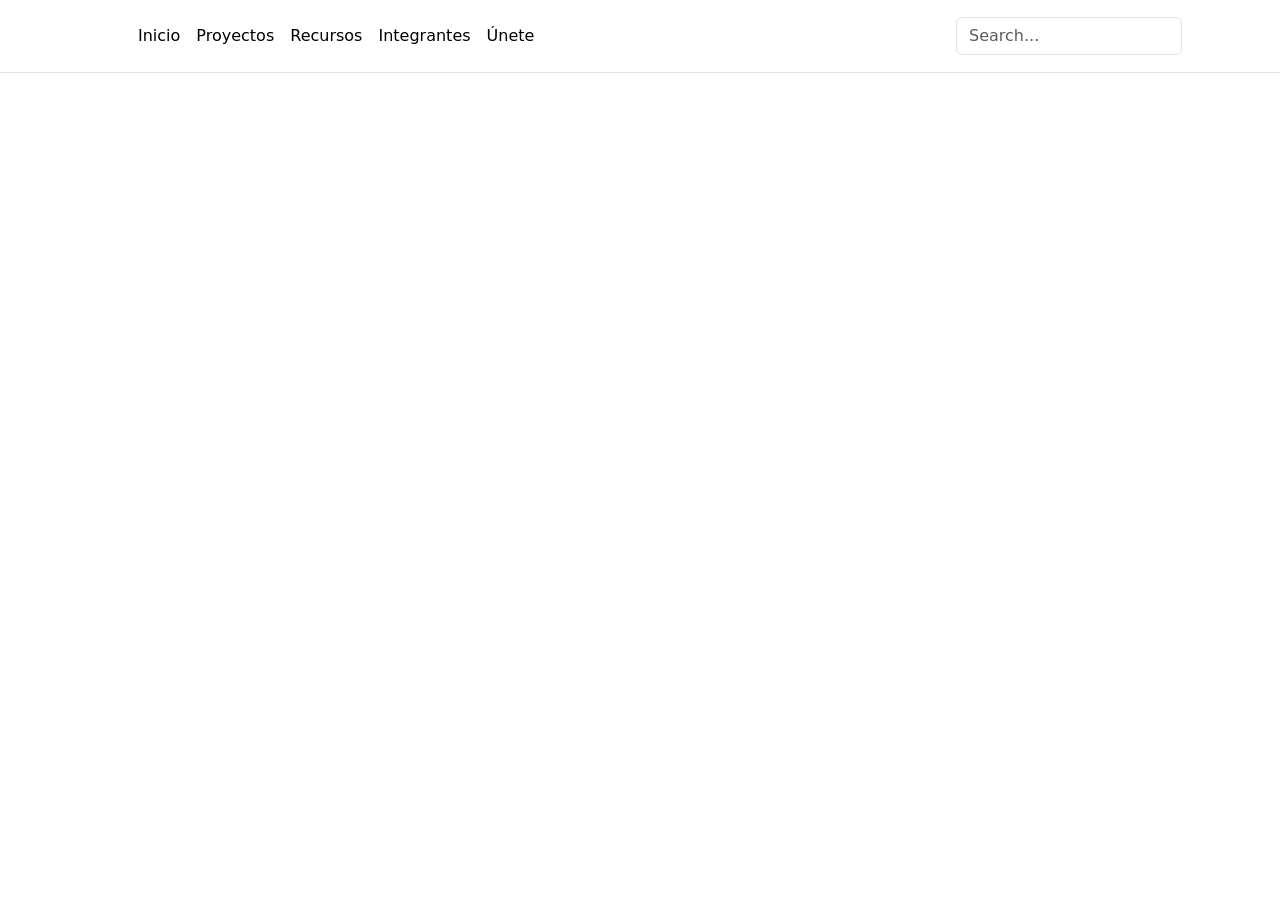
==== index.html @ 9b8cd381 "Change in name" ====
<!DOCTYPE html>
<html lang="es">

<head>
    <meta charset="UTF-8">
    <meta name="viewport" content="width=device-width, initial-scale=1.0">
    <title>TechINBrain</title>

    <link href="https://cdn.jsdelivr.net/npm/bootstrap@5.3.0/dist/css/bootstrap.min.css" rel="stylesheet"
        integrity="sha384-9ndCyUaIbzAi2FUVXJi0CjmCapSmO7SnpJef0486qhLnuZ2cdeRhO02iuK6FUUVM" crossorigin="anonymous">

    <link rel="stylesheet" href="style.css">

</head>
<!-- Header -->
<header class="p-3 mb-3 border-bottom">
    <div class="container">
        <div class="d-flex flex-wrap align-items-center justify-content-center justify-content-lg-start">
            <a href="/" class="d-flex align-items-center mb-2 mb-lg-0 link-body-emphasis text-decoration-none">
                <svg class="bi me-2" width="40" height="32" role="img" aria-label="Bootstrap">
                    <use xlink:href="#bootstrap"></use>
                </svg>
            </a>

            <ul class="nav col-12 col-lg-auto me-lg-auto mb-2 justify-content-center mb-md-0">
                <li><a href="#" class="nav-link px-2 link-body-emphasis">Inicio</a></li>
                <li><a href="#" class="nav-link px-2 link-body-emphasis">Proyectos</a></li>
                <li><a href="#" class="nav-link px-2 link-body-emphasis">Recursos</a></li>
                <li><a href="#" class="nav-link px-2 link-body-emphasis">Integrantes</a></li>
                <li><a href="#" class="nav-link px-2 link-body-emphasis">Únete</a></li>
            </ul>

            <form class="col-12 col-lg-auto mb-3 mb-lg-0 me-lg-3" role="search">
                <input type="search" class="form-control" placeholder="Search..." aria-label="Search">
            </form>
        </div>
    </div>
</header>


<body>

</body>

</html>
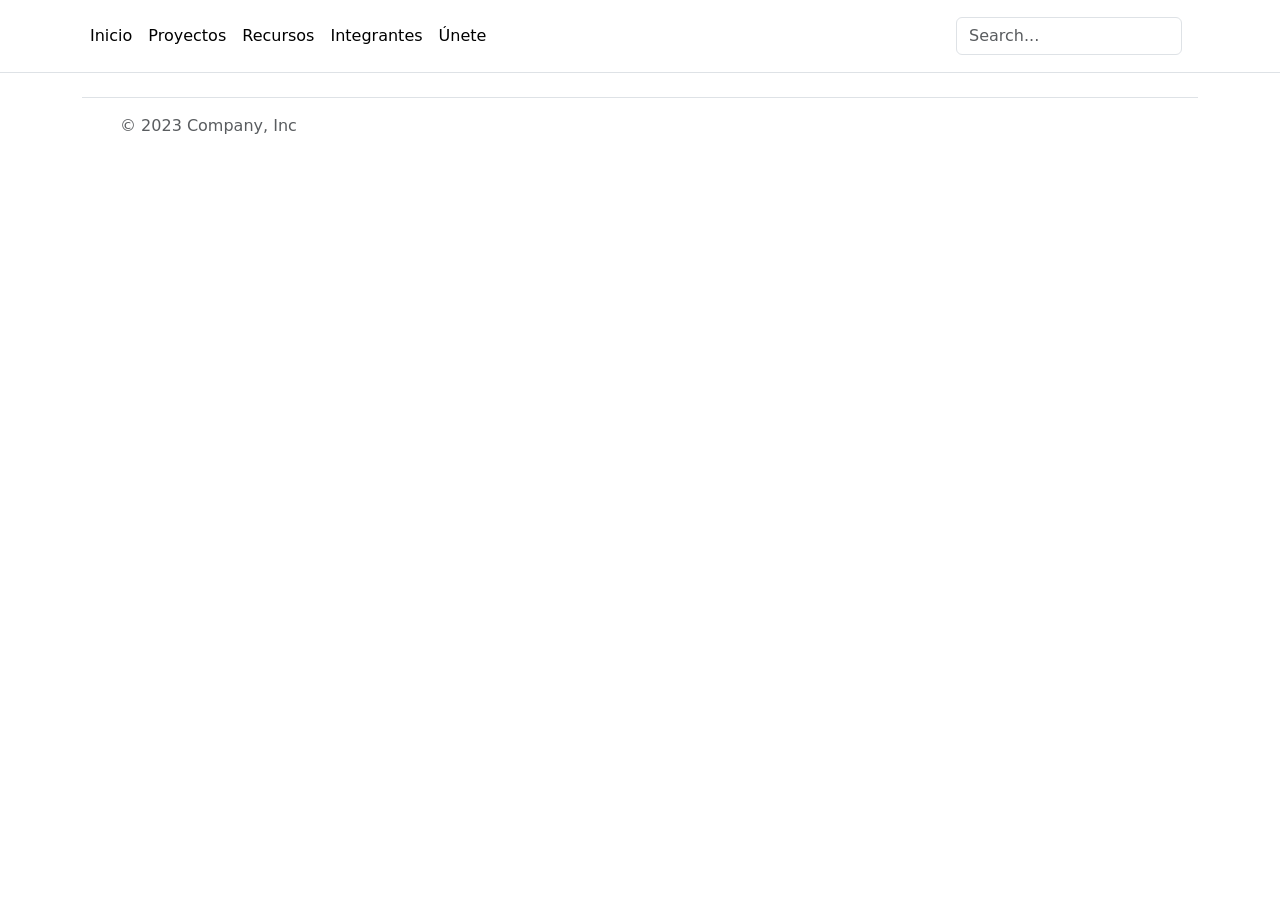
==== commit c12812df: "Deletes the readme file" ====
--- a/index.html
+++ b/index.html
@@ -16,9 +16,8 @@
 <header class="p-3 mb-3 border-bottom">
     <div class="container">
         <div class="d-flex flex-wrap align-items-center justify-content-center justify-content-lg-start">
-            <a href="/" class="d-flex align-items-center mb-2 mb-lg-0 link-body-emphasis text-decoration-none">
-                <svg class="bi me-2" width="40" height="32" role="img" aria-label="Bootstrap">
-                    <use xlink:href="#bootstrap"></use>
+            <a href="index.html" class="d-flex align-items-center mb-2 mb-lg-0 link-body-emphasis text-decoration-none">
+                <img>
                 </svg>
             </a>
 
@@ -37,6 +36,31 @@
     </div>
 </header>
 
+<!-- Footer -->
+<div class="container">
+    <footer class="d-flex flex-wrap justify-content-between align-items-center py-3 my-4 border-top">
+        <div class="col-md-4 d-flex align-items-center">
+            <a href="/" class="mb-3 me-2 mb-md-0 text-body-secondary text-decoration-none lh-1">
+                <svg class="bi" width="30" height="24">
+                    <use xlink:href="#bootstrap"></use>
+                </svg>
+            </a>
+            <span class="mb-3 mb-md-0 text-body-secondary">© 2023 Company, Inc</span>
+        </div>
+
+        <ul class="nav col-md-4 justify-content-end list-unstyled d-flex">
+            <li class="ms-3"><a class="text-body-secondary" href="#"><svg class="bi" width="24" height="24">
+                        <use xlink:href="#twitter"></use>
+                    </svg></a></li>
+            <li class="ms-3"><a class="text-body-secondary" href="#"><svg class="bi" width="24" height="24">
+                        <use xlink:href="#instagram"></use>
+                    </svg></a></li>
+            <li class="ms-3"><a class="text-body-secondary" href="#"><svg class="bi" width="24" height="24">
+                        <use xlink:href="#facebook"></use>
+                    </svg></a></li>
+        </ul>
+    </footer>
+</div>
 
 <body>
 
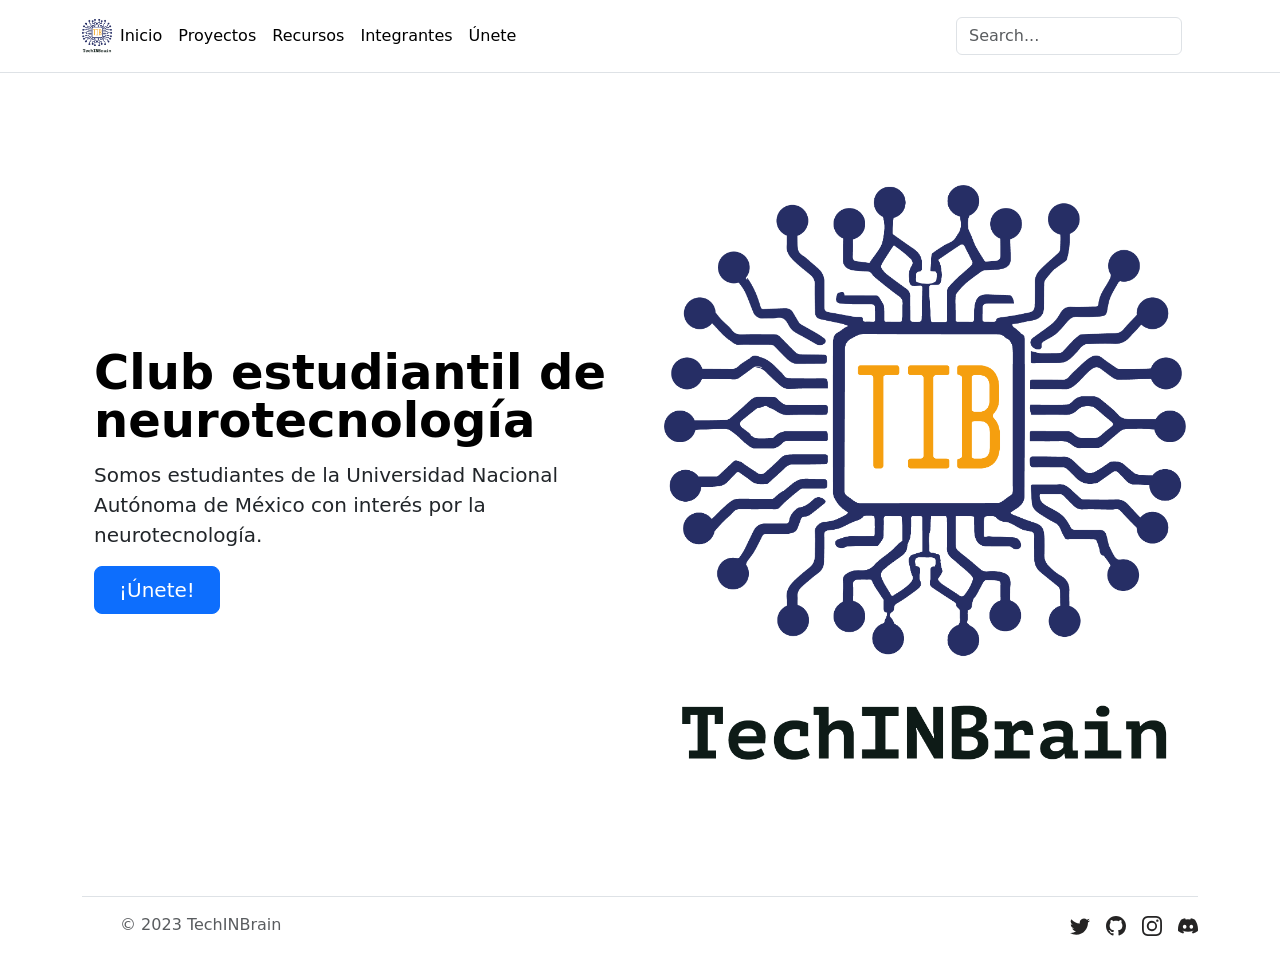
==== commit f73bb68b: "Images folder added and some placeholders for "home"" ====
--- a/index.html
+++ b/index.html
@@ -17,8 +17,7 @@
     <div class="container">
         <div class="d-flex flex-wrap align-items-center justify-content-center justify-content-lg-start">
             <a href="index.html" class="d-flex align-items-center mb-2 mb-lg-0 link-body-emphasis text-decoration-none">
-                <img>
-                </svg>
+                <img src="images/LOGO_TechINBrain.png" width="30">
             </a>
 
             <ul class="nav col-12 col-lg-auto me-lg-auto mb-2 justify-content-center mb-md-0">
@@ -36,6 +35,21 @@
     </div>
 </header>
 
+<!-- Quiénes somos -->
+<section class="container col-xxl-8 px-4 py-5">
+    <div class="row flex-lg-row-reverse align-items-center g-5 py-5">
+      <div class="col-10 col-sm-8 col-lg-6">
+        <img src="images/LOGO_TechINBrain.png" class="d-block mx-lg-auto img-fluid" alt="Bootstrap Themes" width="700" height="500" loading="lazy">
+      </div>
+      <div class="col-lg-6">
+        <h1 class="display-5 fw-bold text-body-emphasis lh-1 mb-3">Club estudiantil de neurotecnología</h1>
+        <p class="lead">Somos estudiantes de la Universidad Nacional Autónoma de México con interés por la neurotecnología.</p>
+        <div class="d-grid gap-2 d-md-flex justify-content-md-start">
+          <a href="unete.html" target="_blank"> <button type="button" class="btn btn-primary btn-lg px-4 me-md-2">¡Únete!</button> </a>
+        </div>
+      </div>
+    </div>
+</section>
 <!-- Footer -->
 <div class="container">
     <footer class="d-flex flex-wrap justify-content-between align-items-center py-3 my-4 border-top">
@@ -45,19 +59,38 @@
                     <use xlink:href="#bootstrap"></use>
                 </svg>
             </a>
-            <span class="mb-3 mb-md-0 text-body-secondary">© 2023 Company, Inc</span>
+            <span class="mb-3 mb-md-0 text-body-secondary">© 2023 TechINBrain</span>
         </div>
 
         <ul class="nav col-md-4 justify-content-end list-unstyled d-flex">
-            <li class="ms-3"><a class="text-body-secondary" href="#"><svg class="bi" width="24" height="24">
-                        <use xlink:href="#twitter"></use>
+            <li class="ms-3"><a class="text-body-secondary" href="https://twitter.com/techinbrainmx"
+                    target="_blank"><svg xmlns="http://www.w3.org/2000/svg" width="20" height="20" fill="currentColor"
+                        class="bi bi-twitter" viewBox="0 0 16 16">
+                        <path
+                            d="M5.026 15c6.038 0 9.341-5.003 9.341-9.334 0-.14 0-.282-.006-.422A6.685 6.685 0 0 0 16 3.542a6.658 6.658 0 0 1-1.889.518 3.301 3.301 0 0 0 1.447-1.817 6.533 6.533 0 0 1-2.087.793A3.286 3.286 0 0 0 7.875 6.03a9.325 9.325 0 0 1-6.767-3.429 3.289 3.289 0 0 0 1.018 4.382A3.323 3.323 0 0 1 .64 6.575v.045a3.288 3.288 0 0 0 2.632 3.218 3.203 3.203 0 0 1-.865.115 3.23 3.23 0 0 1-.614-.057 3.283 3.283 0 0 0 3.067 2.277A6.588 6.588 0 0 1 .78 13.58a6.32 6.32 0 0 1-.78-.045A9.344 9.344 0 0 0 5.026 15z">
+                        </path>
                     </svg></a></li>
-            <li class="ms-3"><a class="text-body-secondary" href="#"><svg class="bi" width="24" height="24">
-                        <use xlink:href="#instagram"></use>
-                    </svg></a></li>
-            <li class="ms-3"><a class="text-body-secondary" href="#"><svg class="bi" width="24" height="24">
-                        <use xlink:href="#facebook"></use>
-                    </svg></a></li>
+            <!-- <li class="ms-3"><a class="text-body-secondary" href="https://www.linkedin.com/in/camila-del-rio-castro"
+                    target="_blank"><svg xmlns="http://www.w3.org/2000/svg" width="20" height="20" fill="currentColor"
+                        class="bi bi-linkedin" viewBox="0 0 16 16">
+                        <path
+                            d="M0 1.146C0 .513.526 0 1.175 0h13.65C15.474 0 16 .513 16 1.146v13.708c0 .633-.526 1.146-1.175 1.146H1.175C.526 16 0 15.487 0 14.854V1.146zm4.943 12.248V6.169H2.542v7.225h2.401zm-1.2-8.212c.837 0 1.358-.554 1.358-1.248-.015-.709-.52-1.248-1.342-1.248-.822 0-1.359.54-1.359 1.248 0 .694.521 1.248 1.327 1.248h.016zm4.908 8.212V9.359c0-.216.016-.432.08-.586.173-.431.568-.878 1.232-.878.869 0 1.216.662 1.216 1.634v3.865h2.401V9.25c0-2.22-1.184-3.252-2.764-3.252-1.274 0-1.845.7-2.165 1.193v.025h-.016a5.54 5.54 0 0 1 .016-.025V6.169h-2.4c.03.678 0 7.225 0 7.225h2.4z" />
+                    </svg></a></li> -->
+            <li class="ms-3"><a class="text-body-secondary" href="https://github.com/techinbrainmx" target="_blank"><svg
+                        xmlns="http://www.w3.org/2000/svg" width="20" height="20" fill="currentColor"
+                        class="bi bi-github" viewBox="0 0 16 16">
+                        <path
+                            d="M8 0C3.58 0 0 3.58 0 8c0 3.54 2.29 6.53 5.47 7.59.4.07.55-.17.55-.38 0-.19-.01-.82-.01-1.49-2.01.37-2.53-.49-2.69-.94-.09-.23-.48-.94-.82-1.13-.28-.15-.68-.52-.01-.53.63-.01 1.08.58 1.23.82.72 1.21 1.87.87 2.33.66.07-.52.28-.87.51-1.07-1.78-.2-3.64-.89-3.64-3.95 0-.87.31-1.59.82-2.15-.08-.2-.36-1.02.08-2.12 0 0 .67-.21 2.2.82.64-.18 1.32-.27 2-.27.68 0 1.36.09 2 .27 1.53-1.04 2.2-.82 2.2-.82.44 1.1.16 1.92.08 2.12.51.56.82 1.27.82 2.15 0 3.07-1.87 3.75-3.65 3.95.29.25.54.73.54 1.48 0 1.07-.01 1.93-.01 2.2 0 .21.15.46.55.38A8.012 8.012 0 0 0 16 8c0-4.42-3.58-8-8-8z" />
+                    </svg>
+                </a></li>
+            <li class="ms-3"><a class="text-body-secondary" href="https://instagram.com/techinbrainmx" target="_blank"><svg xmlns="http://www.w3.org/2000/svg" width="20" height="20" fill="currentColor" class="bi bi-instagram" viewBox="0 0 16 16">
+                <path d="M8 0C5.829 0 5.556.01 4.703.048 3.85.088 3.269.222 2.76.42a3.917 3.917 0 0 0-1.417.923A3.927 3.927 0 0 0 .42 2.76C.222 3.268.087 3.85.048 4.7.01 5.555 0 5.827 0 8.001c0 2.172.01 2.444.048 3.297.04.852.174 1.433.372 1.942.205.526.478.972.923 1.417.444.445.89.719 1.416.923.51.198 1.09.333 1.942.372C5.555 15.99 5.827 16 8 16s2.444-.01 3.298-.048c.851-.04 1.434-.174 1.943-.372a3.916 3.916 0 0 0 1.416-.923c.445-.445.718-.891.923-1.417.197-.509.332-1.09.372-1.942C15.99 10.445 16 10.173 16 8s-.01-2.445-.048-3.299c-.04-.851-.175-1.433-.372-1.941a3.926 3.926 0 0 0-.923-1.417A3.911 3.911 0 0 0 13.24.42c-.51-.198-1.092-.333-1.943-.372C10.443.01 10.172 0 7.998 0h.003zm-.717 1.442h.718c2.136 0 2.389.007 3.232.046.78.035 1.204.166 1.486.275.373.145.64.319.92.599.28.28.453.546.598.92.11.281.24.705.275 1.485.039.843.047 1.096.047 3.231s-.008 2.389-.047 3.232c-.035.78-.166 1.203-.275 1.485a2.47 2.47 0 0 1-.599.919c-.28.28-.546.453-.92.598-.28.11-.704.24-1.485.276-.843.038-1.096.047-3.232.047s-2.39-.009-3.233-.047c-.78-.036-1.203-.166-1.485-.276a2.478 2.478 0 0 1-.92-.598 2.48 2.48 0 0 1-.6-.92c-.109-.281-.24-.705-.275-1.485-.038-.843-.046-1.096-.046-3.233 0-2.136.008-2.388.046-3.231.036-.78.166-1.204.276-1.486.145-.373.319-.64.599-.92.28-.28.546-.453.92-.598.282-.11.705-.24 1.485-.276.738-.034 1.024-.044 2.515-.045v.002zm4.988 1.328a.96.96 0 1 0 0 1.92.96.96 0 0 0 0-1.92zm-4.27 1.122a4.109 4.109 0 1 0 0 8.217 4.109 4.109 0 0 0 0-8.217zm0 1.441a2.667 2.667 0 1 1 0 5.334 2.667 2.667 0 0 1 0-5.334z"/>
+              </svg>
+                </a></li>
+                <li class="ms-3"><a class="text-body-secondary" href="https://discord.gg/XcZPvmUm" target="_blank"><svg xmlns="http://www.w3.org/2000/svg" width="20" height="20" fill="currentColor" class="bi bi-discord" viewBox="0 0 16 16">
+                    <path d="M13.545 2.907a13.227 13.227 0 0 0-3.257-1.011.05.05 0 0 0-.052.025c-.141.25-.297.577-.406.833a12.19 12.19 0 0 0-3.658 0 8.258 8.258 0 0 0-.412-.833.051.051 0 0 0-.052-.025c-1.125.194-2.22.534-3.257 1.011a.041.041 0 0 0-.021.018C.356 6.024-.213 9.047.066 12.032c.001.014.01.028.021.037a13.276 13.276 0 0 0 3.995 2.02.05.05 0 0 0 .056-.019c.308-.42.582-.863.818-1.329a.05.05 0 0 0-.01-.059.051.051 0 0 0-.018-.011 8.875 8.875 0 0 1-1.248-.595.05.05 0 0 1-.02-.066.051.051 0 0 1 .015-.019c.084-.063.168-.129.248-.195a.05.05 0 0 1 .051-.007c2.619 1.196 5.454 1.196 8.041 0a.052.052 0 0 1 .053.007c.08.066.164.132.248.195a.051.051 0 0 1-.004.085 8.254 8.254 0 0 1-1.249.594.05.05 0 0 0-.03.03.052.052 0 0 0 .003.041c.24.465.515.909.817 1.329a.05.05 0 0 0 .056.019 13.235 13.235 0 0 0 4.001-2.02.049.049 0 0 0 .021-.037c.334-3.451-.559-6.449-2.366-9.106a.034.034 0 0 0-.02-.019Zm-8.198 7.307c-.789 0-1.438-.724-1.438-1.612 0-.889.637-1.613 1.438-1.613.807 0 1.45.73 1.438 1.613 0 .888-.637 1.612-1.438 1.612Zm5.316 0c-.788 0-1.438-.724-1.438-1.612 0-.889.637-1.613 1.438-1.613.807 0 1.451.73 1.438 1.613 0 .888-.631 1.612-1.438 1.612Z"/>
+                  </svg>
+                    </a></li>
         </ul>
     </footer>
 </div>
--- a/style.css
+++ b/style.css
@@ -0,0 +1,3 @@
+footer svg {
+    fill: #252424;
+}
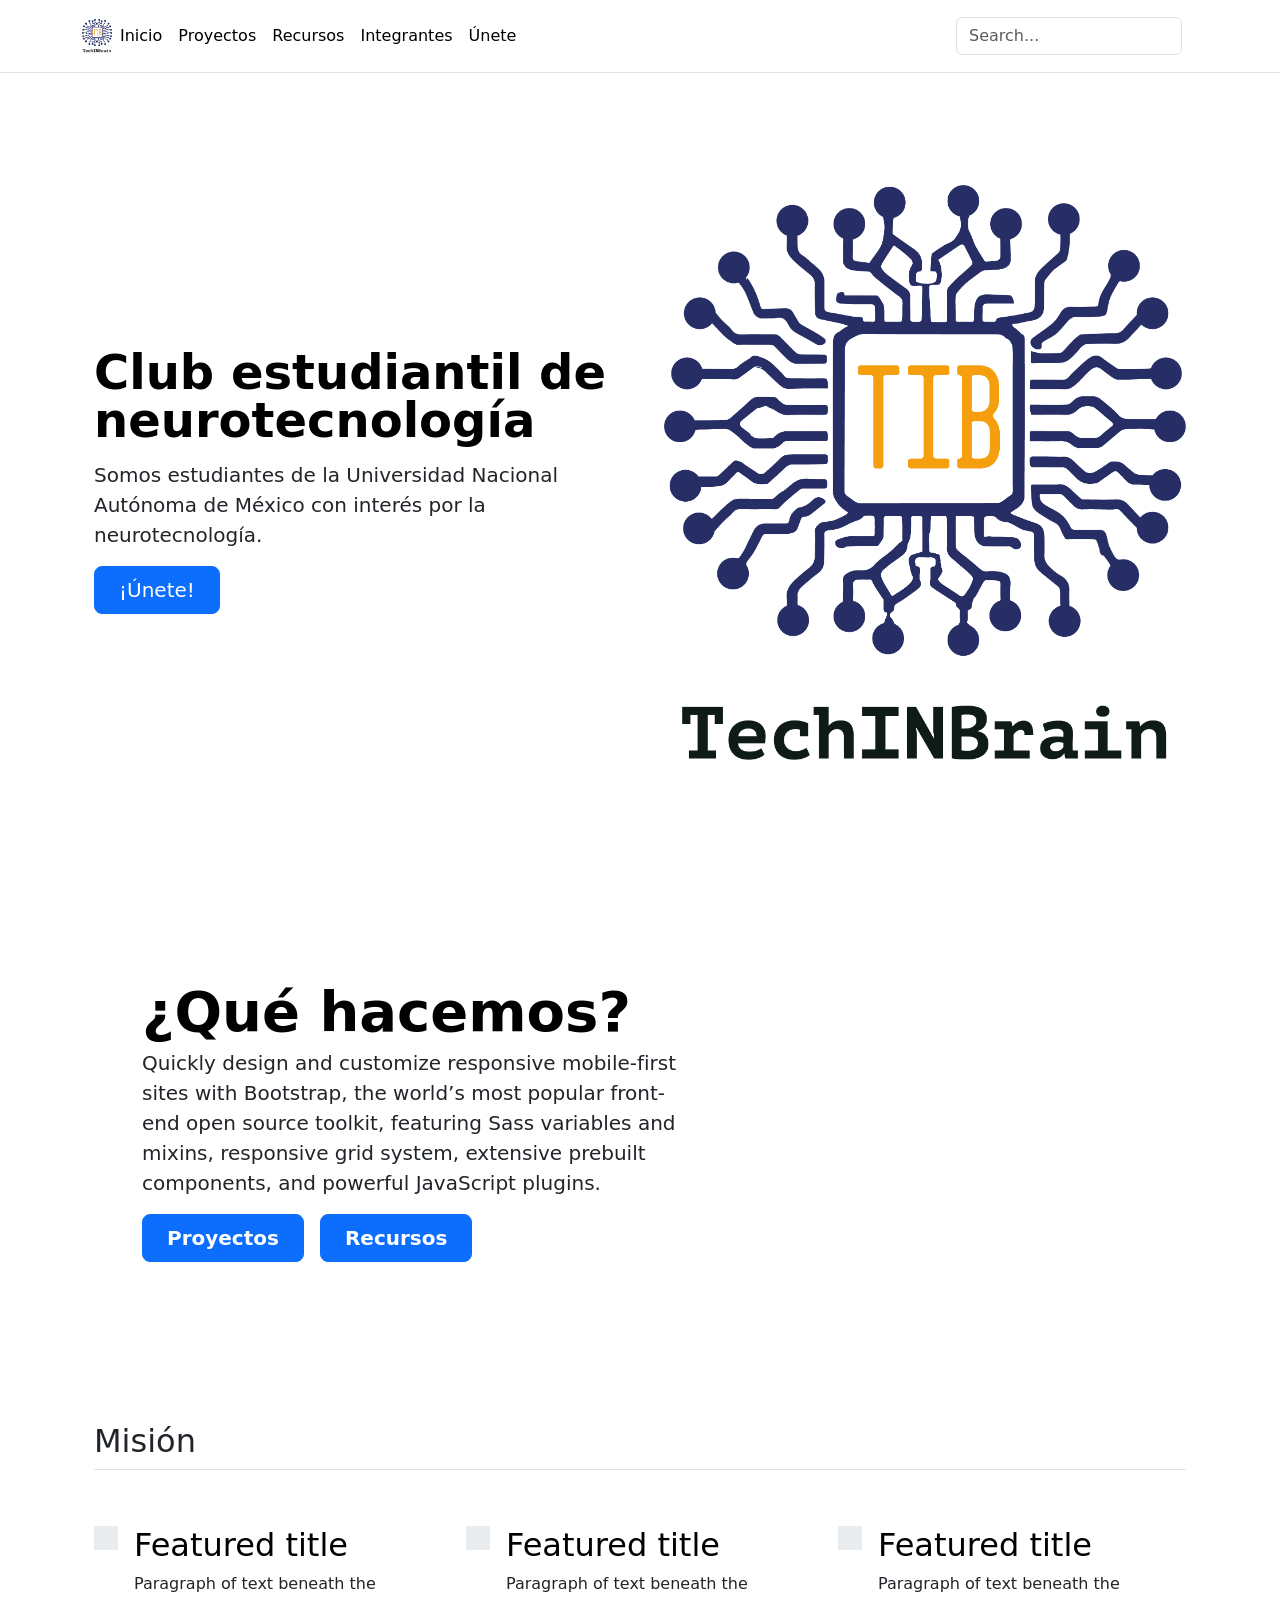
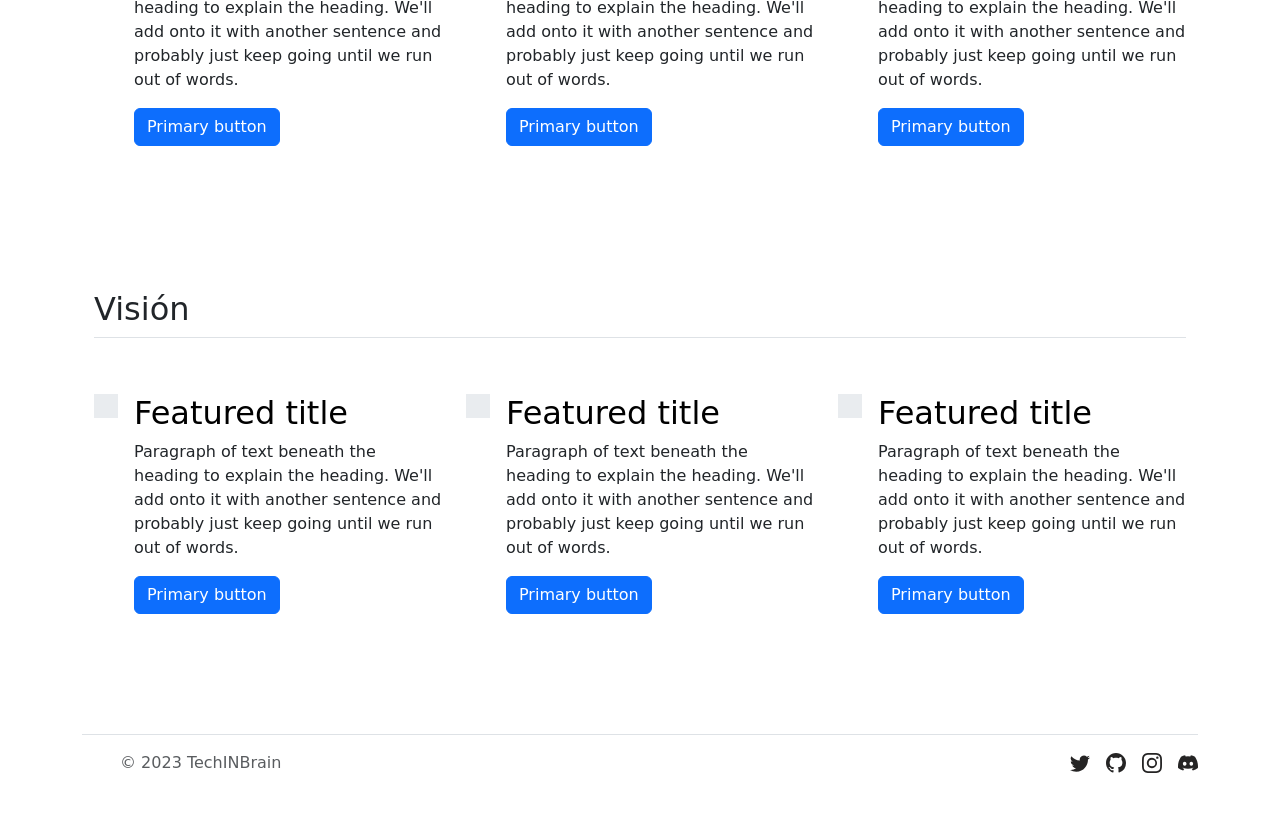
==== commit 18ed0719: "Finished placeholders" ====
--- a/index.html
+++ b/index.html
@@ -38,18 +38,148 @@
 <!-- Quiénes somos -->
 <section class="container col-xxl-8 px-4 py-5">
     <div class="row flex-lg-row-reverse align-items-center g-5 py-5">
-      <div class="col-10 col-sm-8 col-lg-6">
-        <img src="images/LOGO_TechINBrain.png" class="d-block mx-lg-auto img-fluid" alt="Bootstrap Themes" width="700" height="500" loading="lazy">
-      </div>
-      <div class="col-lg-6">
-        <h1 class="display-5 fw-bold text-body-emphasis lh-1 mb-3">Club estudiantil de neurotecnología</h1>
-        <p class="lead">Somos estudiantes de la Universidad Nacional Autónoma de México con interés por la neurotecnología.</p>
-        <div class="d-grid gap-2 d-md-flex justify-content-md-start">
-          <a href="unete.html" target="_blank"> <button type="button" class="btn btn-primary btn-lg px-4 me-md-2">¡Únete!</button> </a>
-        </div>
-      </div>
-    </div>
-</section>
+        <div class="col-10 col-sm-8 col-lg-6">
+            <img src="images/LOGO_TechINBrain.png" class="d-block mx-lg-auto img-fluid" alt="Bootstrap Themes"
+                width="700" height="500" loading="lazy">
+        </div>
+        <div class="col-lg-6">
+            <h1 class="display-5 fw-bold text-body-emphasis lh-1 mb-3">Club estudiantil de neurotecnología</h1>
+            <p class="lead">Somos estudiantes de la Universidad Nacional Autónoma de México con interés por la
+                neurotecnología.</p>
+            <div class="d-grid gap-2 d-md-flex justify-content-md-start">
+                <a href="unete.html" target="_blank"> <button type="button"
+                        class="btn btn-primary btn-lg px-4 me-md-2">¡Únete!</button> </a>
+            </div>
+        </div>
+    </div>
+</section>
+
+<!-- ¿Qué hacemos? -->
+<section class="container my-5">
+    <div class="row p-4 pb-0 pe-lg-0 pt-lg-5 align-items-center">
+        <div class="col-lg-7 p-3 p-lg-5 pt-lg-3">
+            <h1 class="display-4 fw-bold lh-1 text-body-emphasis">¿Qué hacemos?</h1>
+            <p class="lead">Quickly design and customize responsive mobile-first sites with Bootstrap, the world’s most
+                popular front-end open source toolkit, featuring Sass variables and mixins, responsive grid system,
+                extensive prebuilt components, and powerful JavaScript plugins.</p>
+            <div class="d-grid gap-2 d-md-flex justify-content-md-start mb-4 mb-lg-3">
+                <a href="proyectos.html"><button type="button" class="btn btn-primary btn-lg px-4 me-md-2 fw-bold">Proyectos</button> </a>
+                <a href="recursos.html"><button type="button" class="btn btn-primary btn-lg px-4 me-md-2 fw-bold">Recursos</button> </a>
+            </div>
+        </div>
+    </div>
+</section>
+
+<!-- Misión -->
+<section class="container px-4 py-5" id="hanging-icons">
+    <h2 class="pb-2 border-bottom">Misión</h2>
+    <div class="row g-4 py-5 row-cols-1 row-cols-lg-3">
+        <div class="col d-flex align-items-start">
+            <div
+                class="icon-square text-body-emphasis bg-body-secondary d-inline-flex align-items-center justify-content-center fs-4 flex-shrink-0 me-3">
+                <svg class="bi" width="1em" height="1em">
+                    <use xlink:href="#toggles2"></use>
+                </svg>
+            </div>
+            <div>
+                <h3 class="fs-2 text-body-emphasis">Featured title</h3>
+                <p>Paragraph of text beneath the heading to explain the heading. We'll add onto it with another sentence
+                    and probably just keep going until we run out of words.</p>
+                <a href="#" class="btn btn-primary">
+                    Primary button
+                </a>
+            </div>
+        </div>
+        <div class="col d-flex align-items-start">
+            <div
+                class="icon-square text-body-emphasis bg-body-secondary d-inline-flex align-items-center justify-content-center fs-4 flex-shrink-0 me-3">
+                <svg class="bi" width="1em" height="1em">
+                    <use xlink:href="#cpu-fill"></use>
+                </svg>
+            </div>
+            <div>
+                <h3 class="fs-2 text-body-emphasis">Featured title</h3>
+                <p>Paragraph of text beneath the heading to explain the heading. We'll add onto it with another sentence
+                    and probably just keep going until we run out of words.</p>
+                <a href="#" class="btn btn-primary">
+                    Primary button
+                </a>
+            </div>
+        </div>
+        <div class="col d-flex align-items-start">
+            <div
+                class="icon-square text-body-emphasis bg-body-secondary d-inline-flex align-items-center justify-content-center fs-4 flex-shrink-0 me-3">
+                <svg class="bi" width="1em" height="1em">
+                    <use xlink:href="#tools"></use>
+                </svg>
+            </div>
+            <div>
+                <h3 class="fs-2 text-body-emphasis">Featured title</h3>
+                <p>Paragraph of text beneath the heading to explain the heading. We'll add onto it with another sentence
+                    and probably just keep going until we run out of words.</p>
+                <a href="#" class="btn btn-primary">
+                    Primary button
+                </a>
+            </div>
+        </div>
+    </div>
+</section>
+
+<!-- Visión -->
+<section class="container px-4 py-5" id="hanging-icons">
+    <h2 class="pb-2 border-bottom">Visión</h2>
+    <div class="row g-4 py-5 row-cols-1 row-cols-lg-3">
+        <div class="col d-flex align-items-start">
+            <div
+                class="icon-square text-body-emphasis bg-body-secondary d-inline-flex align-items-center justify-content-center fs-4 flex-shrink-0 me-3">
+                <svg class="bi" width="1em" height="1em">
+                    <use xlink:href="#toggles2"></use>
+                </svg>
+            </div>
+            <div>
+                <h3 class="fs-2 text-body-emphasis">Featured title</h3>
+                <p>Paragraph of text beneath the heading to explain the heading. We'll add onto it with another sentence
+                    and probably just keep going until we run out of words.</p>
+                <a href="#" class="btn btn-primary">
+                    Primary button
+                </a>
+            </div>
+        </div>
+        <div class="col d-flex align-items-start">
+            <div
+                class="icon-square text-body-emphasis bg-body-secondary d-inline-flex align-items-center justify-content-center fs-4 flex-shrink-0 me-3">
+                <svg class="bi" width="1em" height="1em">
+                    <use xlink:href="#cpu-fill"></use>
+                </svg>
+            </div>
+            <div>
+                <h3 class="fs-2 text-body-emphasis">Featured title</h3>
+                <p>Paragraph of text beneath the heading to explain the heading. We'll add onto it with another sentence
+                    and probably just keep going until we run out of words.</p>
+                <a href="#" class="btn btn-primary">
+                    Primary button
+                </a>
+            </div>
+        </div>
+        <div class="col d-flex align-items-start">
+            <div
+                class="icon-square text-body-emphasis bg-body-secondary d-inline-flex align-items-center justify-content-center fs-4 flex-shrink-0 me-3">
+                <svg class="bi" width="1em" height="1em">
+                    <use xlink:href="#tools"></use>
+                </svg>
+            </div>
+            <div>
+                <h3 class="fs-2 text-body-emphasis">Featured title</h3>
+                <p>Paragraph of text beneath the heading to explain the heading. We'll add onto it with another sentence
+                    and probably just keep going until we run out of words.</p>
+                <a href="#" class="btn btn-primary">
+                    Primary button
+                </a>
+            </div>
+        </div>
+    </div>
+</section>
+
 <!-- Footer -->
 <div class="container">
     <footer class="d-flex flex-wrap justify-content-between align-items-center py-3 my-4 border-top">
@@ -83,14 +213,20 @@
                             d="M8 0C3.58 0 0 3.58 0 8c0 3.54 2.29 6.53 5.47 7.59.4.07.55-.17.55-.38 0-.19-.01-.82-.01-1.49-2.01.37-2.53-.49-2.69-.94-.09-.23-.48-.94-.82-1.13-.28-.15-.68-.52-.01-.53.63-.01 1.08.58 1.23.82.72 1.21 1.87.87 2.33.66.07-.52.28-.87.51-1.07-1.78-.2-3.64-.89-3.64-3.95 0-.87.31-1.59.82-2.15-.08-.2-.36-1.02.08-2.12 0 0 .67-.21 2.2.82.64-.18 1.32-.27 2-.27.68 0 1.36.09 2 .27 1.53-1.04 2.2-.82 2.2-.82.44 1.1.16 1.92.08 2.12.51.56.82 1.27.82 2.15 0 3.07-1.87 3.75-3.65 3.95.29.25.54.73.54 1.48 0 1.07-.01 1.93-.01 2.2 0 .21.15.46.55.38A8.012 8.012 0 0 0 16 8c0-4.42-3.58-8-8-8z" />
                     </svg>
                 </a></li>
-            <li class="ms-3"><a class="text-body-secondary" href="https://instagram.com/techinbrainmx" target="_blank"><svg xmlns="http://www.w3.org/2000/svg" width="20" height="20" fill="currentColor" class="bi bi-instagram" viewBox="0 0 16 16">
-                <path d="M8 0C5.829 0 5.556.01 4.703.048 3.85.088 3.269.222 2.76.42a3.917 3.917 0 0 0-1.417.923A3.927 3.927 0 0 0 .42 2.76C.222 3.268.087 3.85.048 4.7.01 5.555 0 5.827 0 8.001c0 2.172.01 2.444.048 3.297.04.852.174 1.433.372 1.942.205.526.478.972.923 1.417.444.445.89.719 1.416.923.51.198 1.09.333 1.942.372C5.555 15.99 5.827 16 8 16s2.444-.01 3.298-.048c.851-.04 1.434-.174 1.943-.372a3.916 3.916 0 0 0 1.416-.923c.445-.445.718-.891.923-1.417.197-.509.332-1.09.372-1.942C15.99 10.445 16 10.173 16 8s-.01-2.445-.048-3.299c-.04-.851-.175-1.433-.372-1.941a3.926 3.926 0 0 0-.923-1.417A3.911 3.911 0 0 0 13.24.42c-.51-.198-1.092-.333-1.943-.372C10.443.01 10.172 0 7.998 0h.003zm-.717 1.442h.718c2.136 0 2.389.007 3.232.046.78.035 1.204.166 1.486.275.373.145.64.319.92.599.28.28.453.546.598.92.11.281.24.705.275 1.485.039.843.047 1.096.047 3.231s-.008 2.389-.047 3.232c-.035.78-.166 1.203-.275 1.485a2.47 2.47 0 0 1-.599.919c-.28.28-.546.453-.92.598-.28.11-.704.24-1.485.276-.843.038-1.096.047-3.232.047s-2.39-.009-3.233-.047c-.78-.036-1.203-.166-1.485-.276a2.478 2.478 0 0 1-.92-.598 2.48 2.48 0 0 1-.6-.92c-.109-.281-.24-.705-.275-1.485-.038-.843-.046-1.096-.046-3.233 0-2.136.008-2.388.046-3.231.036-.78.166-1.204.276-1.486.145-.373.319-.64.599-.92.28-.28.546-.453.92-.598.282-.11.705-.24 1.485-.276.738-.034 1.024-.044 2.515-.045v.002zm4.988 1.328a.96.96 0 1 0 0 1.92.96.96 0 0 0 0-1.92zm-4.27 1.122a4.109 4.109 0 1 0 0 8.217 4.109 4.109 0 0 0 0-8.217zm0 1.441a2.667 2.667 0 1 1 0 5.334 2.667 2.667 0 0 1 0-5.334z"/>
-              </svg>
+            <li class="ms-3"><a class="text-body-secondary" href="https://instagram.com/techinbrainmx"
+                    target="_blank"><svg xmlns="http://www.w3.org/2000/svg" width="20" height="20" fill="currentColor"
+                        class="bi bi-instagram" viewBox="0 0 16 16">
+                        <path
+                            d="M8 0C5.829 0 5.556.01 4.703.048 3.85.088 3.269.222 2.76.42a3.917 3.917 0 0 0-1.417.923A3.927 3.927 0 0 0 .42 2.76C.222 3.268.087 3.85.048 4.7.01 5.555 0 5.827 0 8.001c0 2.172.01 2.444.048 3.297.04.852.174 1.433.372 1.942.205.526.478.972.923 1.417.444.445.89.719 1.416.923.51.198 1.09.333 1.942.372C5.555 15.99 5.827 16 8 16s2.444-.01 3.298-.048c.851-.04 1.434-.174 1.943-.372a3.916 3.916 0 0 0 1.416-.923c.445-.445.718-.891.923-1.417.197-.509.332-1.09.372-1.942C15.99 10.445 16 10.173 16 8s-.01-2.445-.048-3.299c-.04-.851-.175-1.433-.372-1.941a3.926 3.926 0 0 0-.923-1.417A3.911 3.911 0 0 0 13.24.42c-.51-.198-1.092-.333-1.943-.372C10.443.01 10.172 0 7.998 0h.003zm-.717 1.442h.718c2.136 0 2.389.007 3.232.046.78.035 1.204.166 1.486.275.373.145.64.319.92.599.28.28.453.546.598.92.11.281.24.705.275 1.485.039.843.047 1.096.047 3.231s-.008 2.389-.047 3.232c-.035.78-.166 1.203-.275 1.485a2.47 2.47 0 0 1-.599.919c-.28.28-.546.453-.92.598-.28.11-.704.24-1.485.276-.843.038-1.096.047-3.232.047s-2.39-.009-3.233-.047c-.78-.036-1.203-.166-1.485-.276a2.478 2.478 0 0 1-.92-.598 2.48 2.48 0 0 1-.6-.92c-.109-.281-.24-.705-.275-1.485-.038-.843-.046-1.096-.046-3.233 0-2.136.008-2.388.046-3.231.036-.78.166-1.204.276-1.486.145-.373.319-.64.599-.92.28-.28.546-.453.92-.598.282-.11.705-.24 1.485-.276.738-.034 1.024-.044 2.515-.045v.002zm4.988 1.328a.96.96 0 1 0 0 1.92.96.96 0 0 0 0-1.92zm-4.27 1.122a4.109 4.109 0 1 0 0 8.217 4.109 4.109 0 0 0 0-8.217zm0 1.441a2.667 2.667 0 1 1 0 5.334 2.667 2.667 0 0 1 0-5.334z" />
+                    </svg>
                 </a></li>
-                <li class="ms-3"><a class="text-body-secondary" href="https://discord.gg/XcZPvmUm" target="_blank"><svg xmlns="http://www.w3.org/2000/svg" width="20" height="20" fill="currentColor" class="bi bi-discord" viewBox="0 0 16 16">
-                    <path d="M13.545 2.907a13.227 13.227 0 0 0-3.257-1.011.05.05 0 0 0-.052.025c-.141.25-.297.577-.406.833a12.19 12.19 0 0 0-3.658 0 8.258 8.258 0 0 0-.412-.833.051.051 0 0 0-.052-.025c-1.125.194-2.22.534-3.257 1.011a.041.041 0 0 0-.021.018C.356 6.024-.213 9.047.066 12.032c.001.014.01.028.021.037a13.276 13.276 0 0 0 3.995 2.02.05.05 0 0 0 .056-.019c.308-.42.582-.863.818-1.329a.05.05 0 0 0-.01-.059.051.051 0 0 0-.018-.011 8.875 8.875 0 0 1-1.248-.595.05.05 0 0 1-.02-.066.051.051 0 0 1 .015-.019c.084-.063.168-.129.248-.195a.05.05 0 0 1 .051-.007c2.619 1.196 5.454 1.196 8.041 0a.052.052 0 0 1 .053.007c.08.066.164.132.248.195a.051.051 0 0 1-.004.085 8.254 8.254 0 0 1-1.249.594.05.05 0 0 0-.03.03.052.052 0 0 0 .003.041c.24.465.515.909.817 1.329a.05.05 0 0 0 .056.019 13.235 13.235 0 0 0 4.001-2.02.049.049 0 0 0 .021-.037c.334-3.451-.559-6.449-2.366-9.106a.034.034 0 0 0-.02-.019Zm-8.198 7.307c-.789 0-1.438-.724-1.438-1.612 0-.889.637-1.613 1.438-1.613.807 0 1.45.73 1.438 1.613 0 .888-.637 1.612-1.438 1.612Zm5.316 0c-.788 0-1.438-.724-1.438-1.612 0-.889.637-1.613 1.438-1.613.807 0 1.451.73 1.438 1.613 0 .888-.631 1.612-1.438 1.612Z"/>
-                  </svg>
-                    </a></li>
+            <li class="ms-3"><a class="text-body-secondary" href="https://discord.gg/XcZPvmUm" target="_blank"><svg
+                        xmlns="http://www.w3.org/2000/svg" width="20" height="20" fill="currentColor"
+                        class="bi bi-discord" viewBox="0 0 16 16">
+                        <path
+                            d="M13.545 2.907a13.227 13.227 0 0 0-3.257-1.011.05.05 0 0 0-.052.025c-.141.25-.297.577-.406.833a12.19 12.19 0 0 0-3.658 0 8.258 8.258 0 0 0-.412-.833.051.051 0 0 0-.052-.025c-1.125.194-2.22.534-3.257 1.011a.041.041 0 0 0-.021.018C.356 6.024-.213 9.047.066 12.032c.001.014.01.028.021.037a13.276 13.276 0 0 0 3.995 2.02.05.05 0 0 0 .056-.019c.308-.42.582-.863.818-1.329a.05.05 0 0 0-.01-.059.051.051 0 0 0-.018-.011 8.875 8.875 0 0 1-1.248-.595.05.05 0 0 1-.02-.066.051.051 0 0 1 .015-.019c.084-.063.168-.129.248-.195a.05.05 0 0 1 .051-.007c2.619 1.196 5.454 1.196 8.041 0a.052.052 0 0 1 .053.007c.08.066.164.132.248.195a.051.051 0 0 1-.004.085 8.254 8.254 0 0 1-1.249.594.05.05 0 0 0-.03.03.052.052 0 0 0 .003.041c.24.465.515.909.817 1.329a.05.05 0 0 0 .056.019 13.235 13.235 0 0 0 4.001-2.02.049.049 0 0 0 .021-.037c.334-3.451-.559-6.449-2.366-9.106a.034.034 0 0 0-.02-.019Zm-8.198 7.307c-.789 0-1.438-.724-1.438-1.612 0-.889.637-1.613 1.438-1.613.807 0 1.45.73 1.438 1.613 0 .888-.637 1.612-1.438 1.612Zm5.316 0c-.788 0-1.438-.724-1.438-1.612 0-.889.637-1.613 1.438-1.613.807 0 1.451.73 1.438 1.613 0 .888-.631 1.612-1.438 1.612Z" />
+                    </svg>
+                </a></li>
         </ul>
     </footer>
 </div>
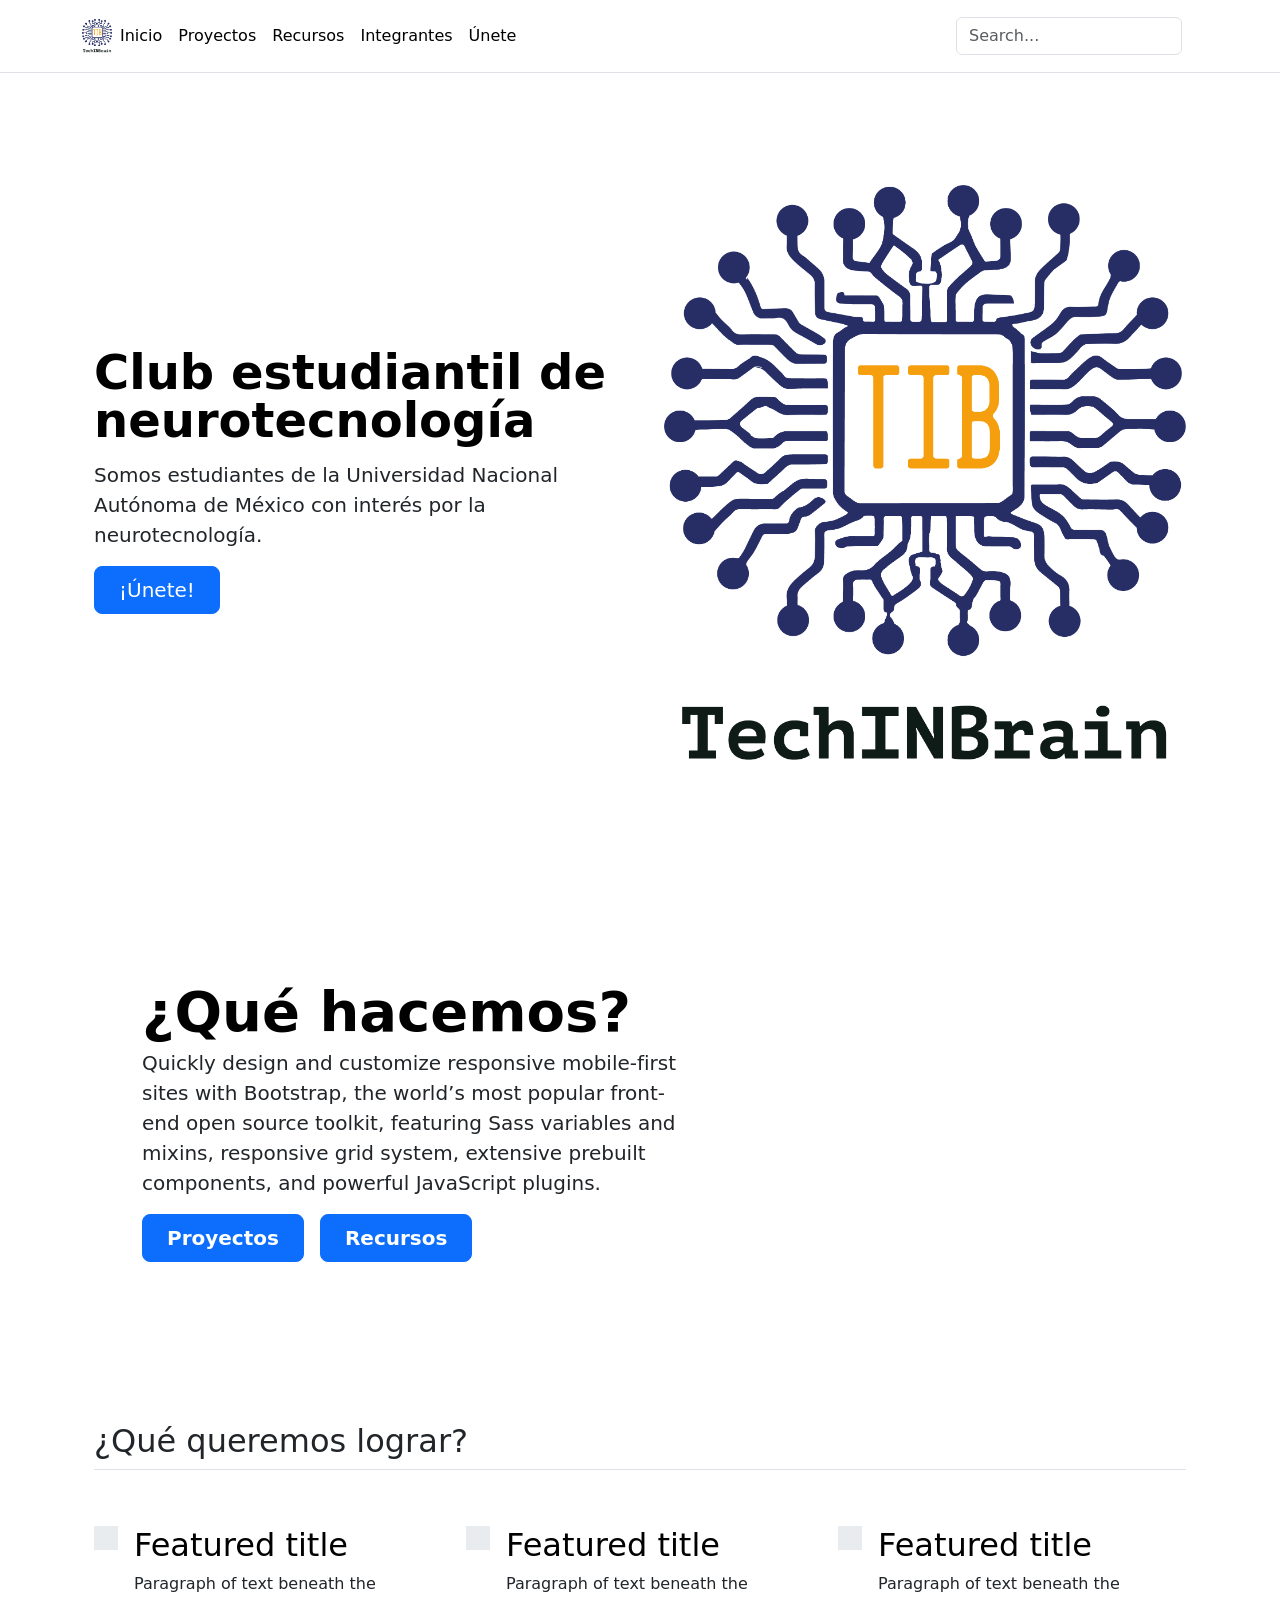
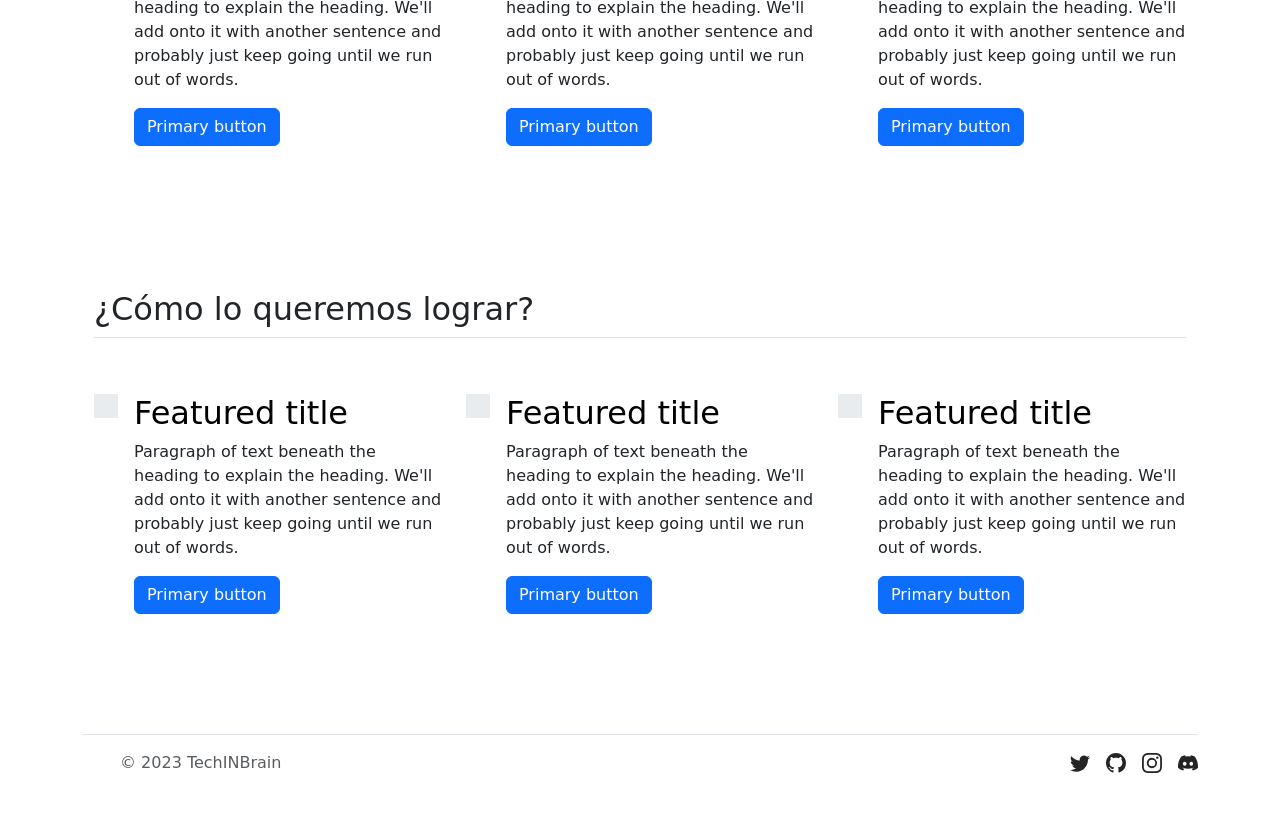
==== commit d08df921: "Header updated in every page; forms added" ====
--- a/index.html
+++ b/index.html
@@ -21,11 +21,11 @@
             </a>
 
             <ul class="nav col-12 col-lg-auto me-lg-auto mb-2 justify-content-center mb-md-0">
-                <li><a href="#" class="nav-link px-2 link-body-emphasis">Inicio</a></li>
-                <li><a href="#" class="nav-link px-2 link-body-emphasis">Proyectos</a></li>
-                <li><a href="#" class="nav-link px-2 link-body-emphasis">Recursos</a></li>
-                <li><a href="#" class="nav-link px-2 link-body-emphasis">Integrantes</a></li>
-                <li><a href="#" class="nav-link px-2 link-body-emphasis">Únete</a></li>
+                <li><a href="index.html" class="nav-link px-2 link-body-emphasis">Inicio</a></li>
+                <li><a href="proyectos.html" class="nav-link px-2 link-body-emphasis">Proyectos</a></li>
+                <li><a href="recursos.html" class="nav-link px-2 link-body-emphasis">Recursos</a></li>
+                <li><a href="integrantes.html" class="nav-link px-2 link-body-emphasis">Integrantes</a></li>
+                <li><a href="unete.html" class="nav-link px-2 link-body-emphasis">Únete</a></li>
             </ul>
 
             <form class="col-12 col-lg-auto mb-3 mb-lg-0 me-lg-3" role="search">
@@ -72,7 +72,7 @@
 
 <!-- Misión -->
 <section class="container px-4 py-5" id="hanging-icons">
-    <h2 class="pb-2 border-bottom">Misión</h2>
+    <h2 class="pb-2 border-bottom">¿Qué queremos lograr?</h2>
     <div class="row g-4 py-5 row-cols-1 row-cols-lg-3">
         <div class="col d-flex align-items-start">
             <div
@@ -127,7 +127,7 @@
 
 <!-- Visión -->
 <section class="container px-4 py-5" id="hanging-icons">
-    <h2 class="pb-2 border-bottom">Visión</h2>
+    <h2 class="pb-2 border-bottom">¿Cómo lo queremos lograr?</h2>
     <div class="row g-4 py-5 row-cols-1 row-cols-lg-3">
         <div class="col d-flex align-items-start">
             <div
